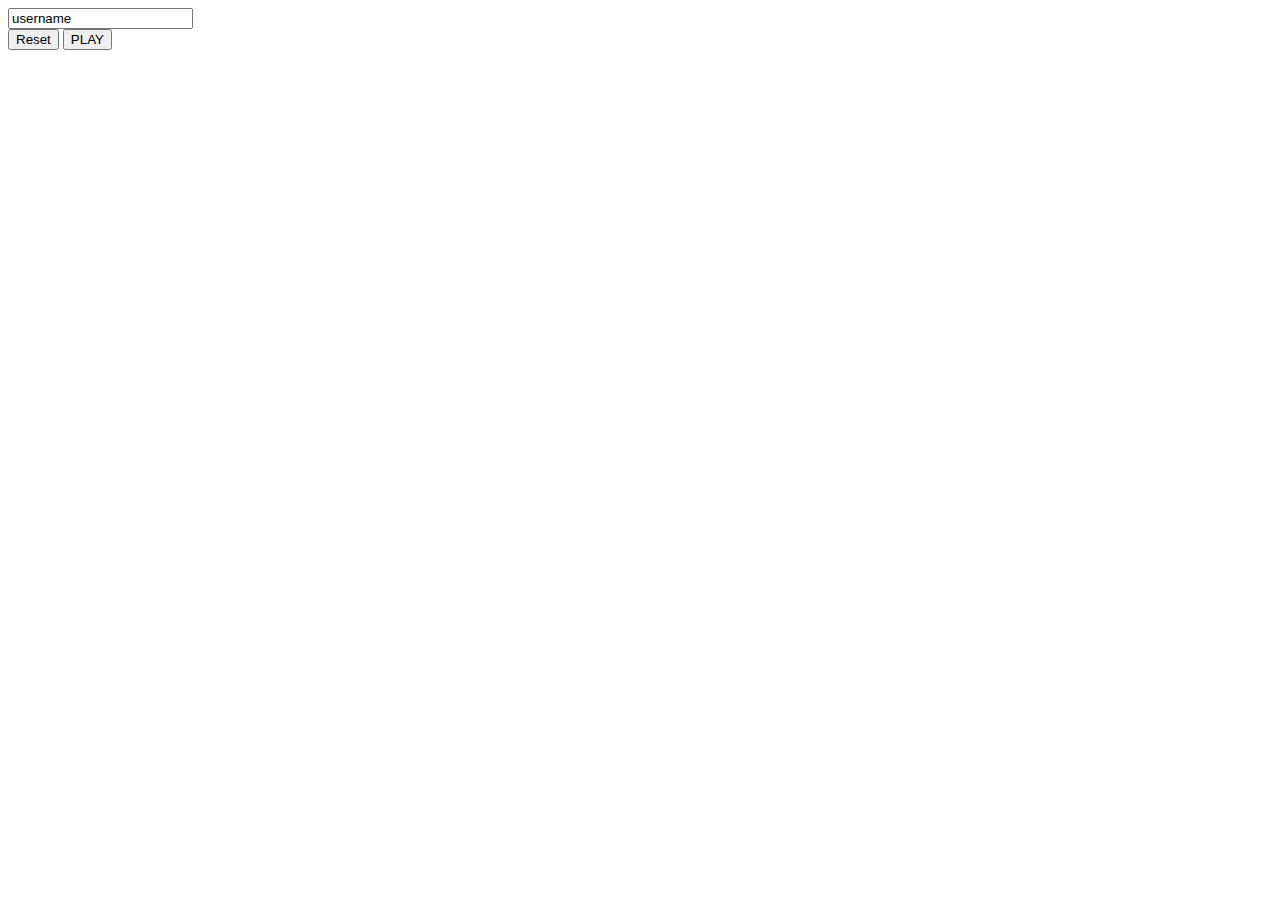
==== index.html @ eeac05e5 "Initial Commit" ====
<!doctype html>

<html lang="en">

<head>
    <meta charset="utf-8">
    <title>GameLoop Example</title>
    <meta name="viewport" content="width=device-width, initial-scale=1">
    <meta name="description" content="HTML5 Index">
    <meta name="author" content="Dawid Jerdonek">

	<meta name="theme-color" content="white" />

    <!--StyleSheet-->
    <link rel="stylesheet" href="./css/style.css">
	<link rel="stylesheet" href="./css/push.css">
    <link href='https://fonts.googleapis.com/css?family=Orbitron' rel='stylesheet' type='text/css'>

	
	<link rel="apple-touch-icon" href="img/icons/152_152.png">
	<meta name="apple-mobile-web-app-capable" content="yes">
	<meta name="apple-mobile-web-app-status-bar-style" content="black">
	<meta name="apple-mobile-web-app-title" content="Path9 PWA (Progressive Web Application)">
  
	<meta name="mobile-web-app-capable" content="yes">
	<meta name="mobile-web-app-status-bar-style" content="black">
	<meta name="mobile-web-app-title" content="Path9 PWA (Progressive Web Application)">
	
	<meta name="msapplication-TileImage" content="img/icons/144_144.png">
	<meta name="msapplication-TileColor" content="#FFFFFF">
	
	<link rel="manifest" href="/manifest.json">
	
	<link rel="shortcut icon" href="icon.ico" type="image/x-icon">
	<link rel="icon" href="icon.ico" type="image/x-icon">
</head>

<body>
			
	<form action="./GameLoop.html" method="GET" target="Game">
	<input type="text" name="gamertag" value="username">
	<br>

	
	<button type="reset">Reset</button>
	<button type="submit">PLAY</button>

	</form>
	
</body>

    <!--JavaScript File-->

</html>
---- css/style.css ----
img{
    width: 100%;
}

/*canvas#game{
	width: 60vw;
}*/
---- css/push.css ----
/* Button */
.button {
    background-color: #000000;
    border: none;
    box-shadow: 0 9px#505050;
    padding: 30px;
    text-align: center;
    font-size: 28px;
}

.button.red:hover {
    background-color: #FF0000;
}
.button.green:hover {
    background-color: #00FF00;
}
.button.blue:hover {
    background-color: #007bff;
}
.button.yellow:hover {
    background-color: #FFFF00;
}

.button:active {
    box-shadow: 0 5px #3D3D3D;
    transform: translateY(5px);
}

.red {
    color: #FF0000;
}
.red:hover {
    color: #000000;
}

.green {
    color: #00FF00;
}
.green:hover {
    color: #000000;
}

.blue {
    color: #007bff;
}
.blue:hover {
    color: #000000;
}

.round {
    border-radius: 50%;
}

/* Slider Switch */
.switch {
  position: relative;
  /* No line-break after the element, so the element can sit next to other elements.*/
  display: inline-block;
  width: 60px;
  height: 34px;
}

.switch input {
  /* This makes the default checkbox disappear */
  opacity: 0;
  width: 0px;
  height: 0px;
}

.toggle {
  position: absolute;
  cursor: pointer;
  top: 0px;
  left: 0px;
  right: 0px;
  bottom: 0px;
  padding: 1px 1px 1px 1px;
  border: 1px solid #C0C0C0;
  height: 34px;
  border-radius: 20px;

  /* WebKit */
  -webkit-transition: 0.5s;
  /* Mozilla */
  -moz-transition: 0.5s;
  /* Opera */
  -o-transition: 0.5s;
  /* Internet Explorer */
  -ms-transition: 0.5s;
  /* CSS3 */
  transition: 0.5s;
}

.toggle:before {
  position: absolute;
  content: "";
  height: 26px;
  width: 26px;
  left: 5px;
  bottom: 5px;
  background-color: #000000;
  border-radius: 20px;

  /* WebKit */
  -webkit-transition: 0.5s;
  /* Mozilla */
  -moz-transition: 0.5s;
  /* Opera */
  -o-transition: 0.5s;
  /* Internet Explorer */
  -ms-transition: 0.5s;
  /* CSS3 */
  transition: 0.5s;

}

input:checked+.toggle {
  background-color: #00FFE4;
}

input:checked+.toggle:before {
  /* WebKit */
  -webkit-transform: translateX(26px);
  /* Mozilla */
  -moz-transform: translateX(26px);
  /* Opera */
  -o-transform: translateX(26px);
  /* Internet Explorer */
  -ms-transform: translateX(26px);
  /* CSS3 */
  transform: translateX(26px);
}

/* Select Styling*/
select {
  width: 200px;
  padding: 5px 5px 5px 5px;
  font-size: 16px;
  border: 1px solid #C0C0C0;
  height: 34px;
  border-radius: 20px;

  /* WebKit */
  -webkit-appearance: none;
  /* Mozilla */
  -moz-appearance: none;
  /* Opera */
  -o-appearance: none;
  /* Internet Explorer */
  -ms-appearance: none;
  /* CSS3 */
  appearance: none;
}
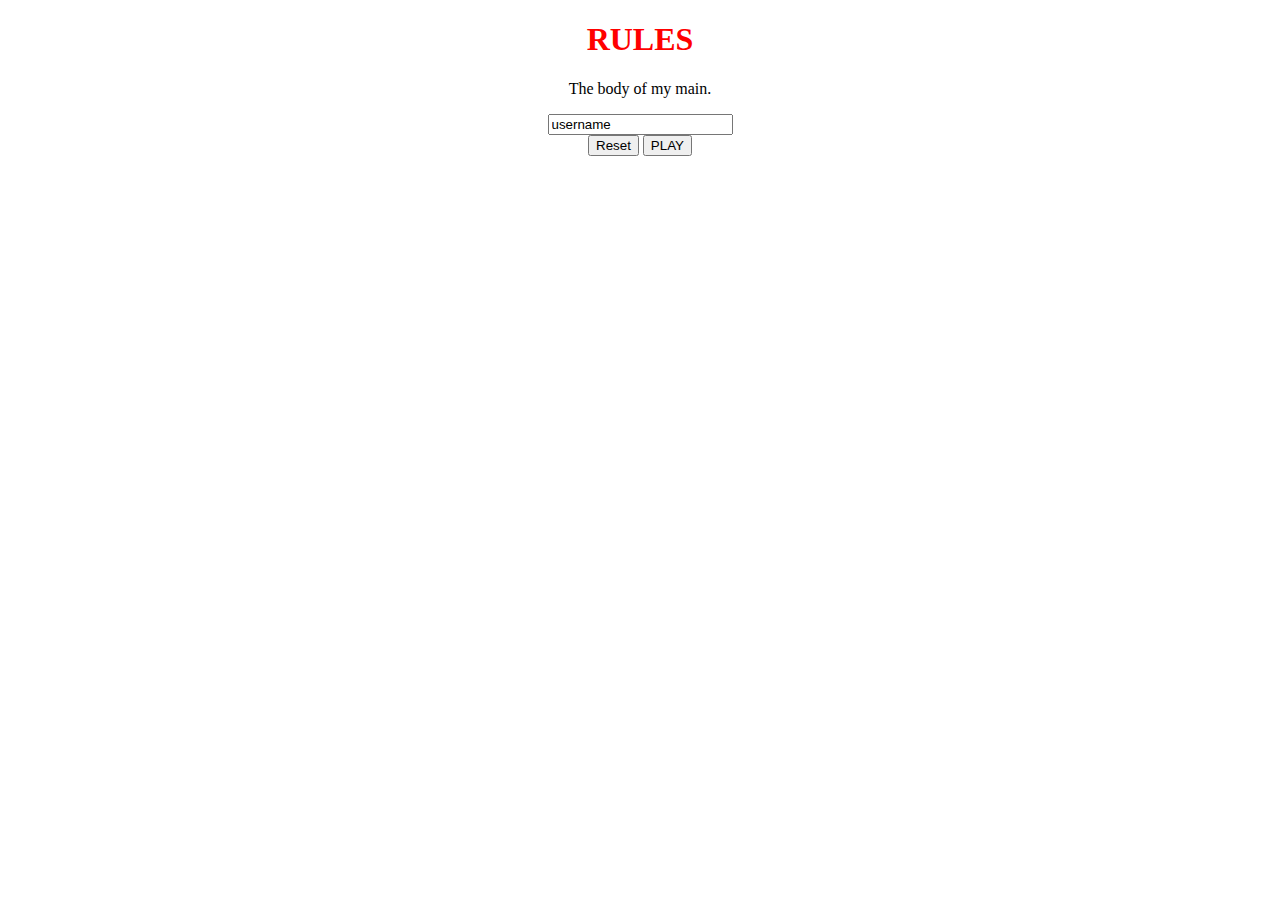
==== commit 8728c3c2: "PWA attempt" ====
--- a/index.html
+++ b/index.html
@@ -4,7 +4,7 @@
 
 <head>
     <meta charset="utf-8">
-    <title>GameLoop Example</title>
+    <title>Welcome</title>
     <meta name="viewport" content="width=device-width, initial-scale=1">
     <meta name="description" content="HTML5 Index">
     <meta name="author" content="Dawid Jerdonek">
@@ -33,22 +33,34 @@
 	
 	<link rel="shortcut icon" href="icon.ico" type="image/x-icon">
 	<link rel="icon" href="icon.ico" type="image/x-icon">
+	
+	<style>
+	h1{
+		color:red;
+	}
+	</style>
 </head>
 
 <body>
+	<center>	
+	<main>
+	<h1> RULES </h1>
+	<p>The body of my main.</p>
+	</main>
+		
 			
-	<form action="./GameLoop.html" method="GET" target="Game">
-	<input type="text" name="gamertag" value="username">
-	<br>
+		<form action="./GameLoop.html" method="GET" target="Game">
+		<input type="text" name="gamertag" value="username">
+		<br>
+	
+		<button type="reset">Reset</button>
+		<button type="submit">PLAY</button>
 
-	
-	<button type="reset">Reset</button>
-	<button type="submit">PLAY</button>
-
-	</form>
-	
+		</form>
+	</center>
 </body>
 
     <!--JavaScript File-->
-
+	<script src="./register.js"></script>
+	
 </html>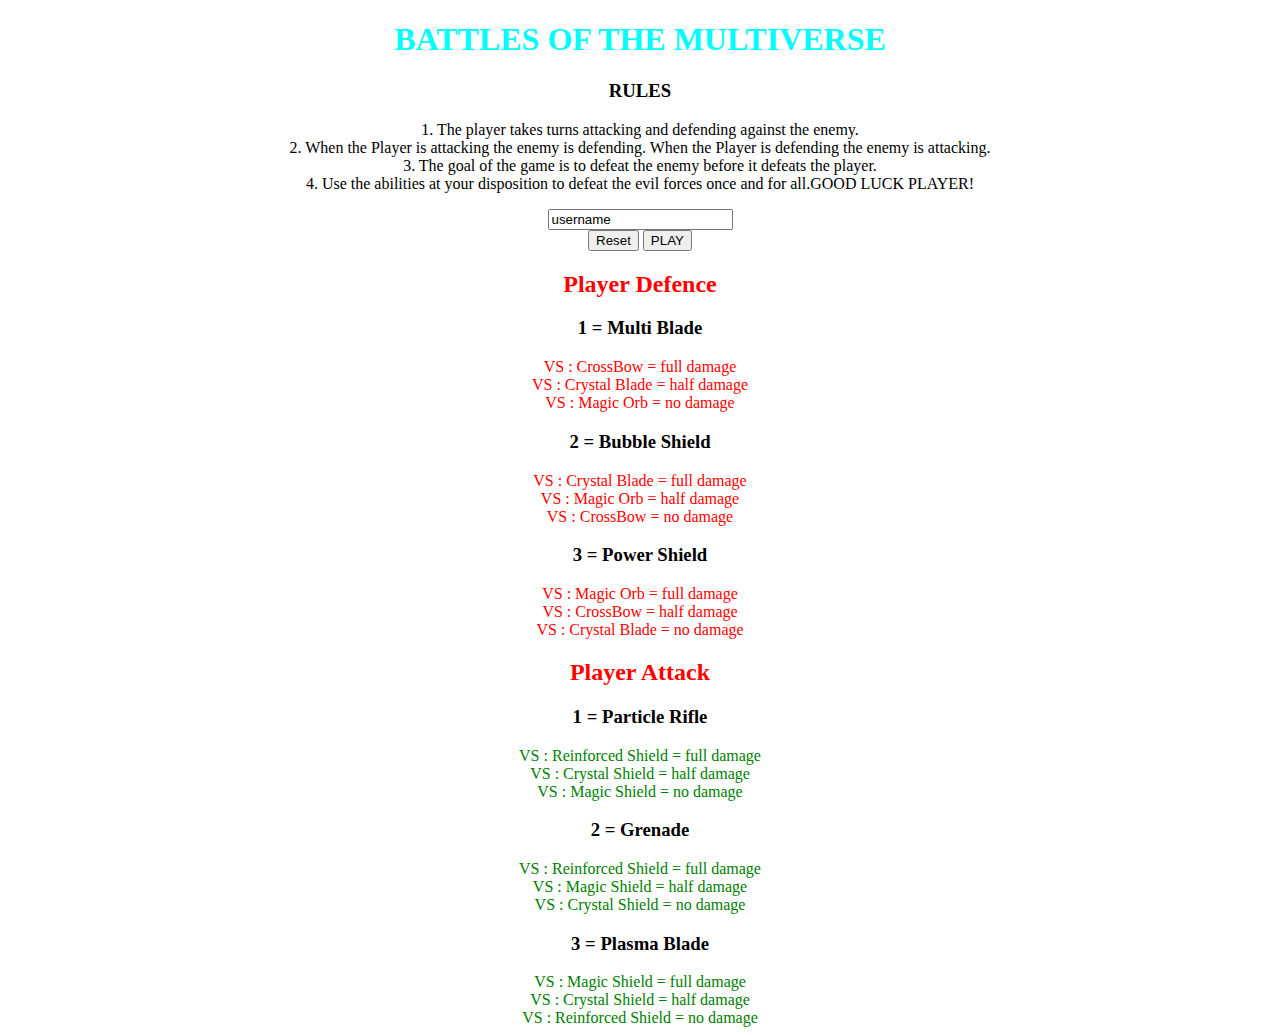
==== commit fed5e1bb: "Updated index page" ====
--- a/index.html
+++ b/index.html
@@ -9,7 +9,7 @@
     <meta name="description" content="HTML5 Index">
     <meta name="author" content="Dawid Jerdonek">
 
-	<meta name="theme-color" content="white" />
+	<meta name="theme-color" content="white" >
 
     <!--StyleSheet-->
     <link rel="stylesheet" href="./css/style.css">
@@ -17,7 +17,7 @@
     <link href='https://fonts.googleapis.com/css?family=Orbitron' rel='stylesheet' type='text/css'>
 
 	
-	<link rel="apple-touch-icon" href="img/icons/152_152.png">
+	<link rel="apple-touch-icon" href="./img/icons/152_152.png">
 	<meta name="apple-mobile-web-app-capable" content="yes">
 	<meta name="apple-mobile-web-app-status-bar-style" content="black">
 	<meta name="apple-mobile-web-app-title" content="Path9 PWA (Progressive Web Application)">
@@ -26,17 +26,26 @@
 	<meta name="mobile-web-app-status-bar-style" content="black">
 	<meta name="mobile-web-app-title" content="Path9 PWA (Progressive Web Application)">
 	
-	<meta name="msapplication-TileImage" content="img/icons/144_144.png">
+	<meta name="msapplication-TileImage" content="./img/icons/144_144.png">
 	<meta name="msapplication-TileColor" content="#FFFFFF">
 	
-	<link rel="manifest" href="/manifest.json">
+	<link rel="manifest" href="./manifest.json">
 	
 	<link rel="shortcut icon" href="icon.ico" type="image/x-icon">
 	<link rel="icon" href="icon.ico" type="image/x-icon">
 	
 	<style>
 	h1{
+		color:cyan;
+	}
+	h2{
 		color:red;
+	}
+	p1{
+		color:red;
+	}
+	p2{
+		color:green;
 	}
 	</style>
 </head>
@@ -44,8 +53,18 @@
 <body>
 	<center>	
 	<main>
-	<h1> RULES </h1>
-	<p>The body of my main.</p>
+	<h1> BATTLES OF THE MULTIVERSE </h1>
+	<h3> RULES </h3>
+		<p>
+		1. The player takes turns attacking and defending against the enemy.
+		<br>
+		2. When the Player is attacking the enemy is defending. When the Player is defending the enemy is attacking.
+		<br>
+		3. The goal of the game is to defeat the enemy before it defeats the player.
+		<br>
+		4. Use the abilities at your disposition to defeat the evil forces once and for all.GOOD LUCK PLAYER!
+		</p>
+	
 	</main>
 		
 			
@@ -57,6 +76,67 @@
 		<button type="submit">PLAY</button>
 
 		</form>
+		
+	<div>
+	<h2> Player Defence </h2>
+	
+	<h3>1 = Multi Blade </h3>
+	<p1>
+	VS : CrossBow = full damage
+	<br>
+	VS : Crystal Blade = half damage
+	<br>
+	VS : Magic Orb = no damage
+	</p1>
+	
+	<h3>2 = Bubble Shield  </h3>
+	<p1>
+	VS : Crystal Blade = full damage
+	<br>
+	VS : Magic Orb = half damage
+	<br>
+	VS : CrossBow = no damage
+	</p1>
+	
+	<h3>3 = Power Shield  </h3>
+	<p1>
+	VS : Magic Orb = full damage
+	<br>
+	VS : CrossBow = half damage
+	<br>
+	VS : Crystal Blade = no damage
+	</p1>
+	
+	<h2> Player Attack </h2>
+	
+	<h3>1 = Particle Rifle </h3>
+	<p2>
+	VS : Reinforced Shield = full damage
+	<br>
+	VS : Crystal Shield = half damage
+	<br>
+	VS : Magic Shield = no damage
+	</p2>
+	
+	<h3>2 = Grenade  </h3>
+	<p2>
+	VS : Reinforced Shield = full damage
+	<br>
+	VS : Magic Shield = half damage
+	<br>
+	VS : Crystal Shield = no damage
+	</p2>
+	
+	<h3>3 = Plasma Blade  </h3>
+	<p2>
+	VS : Magic Shield = full damage
+	<br>
+	VS : Crystal Shield = half damage
+	<br>
+	VS : Reinforced Shield = no damage
+	</p2>
+	
+	</div>
 	</center>
 </body>
 
--- a/css/style.css
+++ b/css/style.css
@@ -1,7 +1,15 @@
 img{
     width: 100%;
+	
 }
 
-/*canvas#game{
+canvas#game{
+
 	width: 60vw;
-}*/+	left: 5%;
+	margin-left: auto;
+	margin-right: auto;
+}
+
+
+
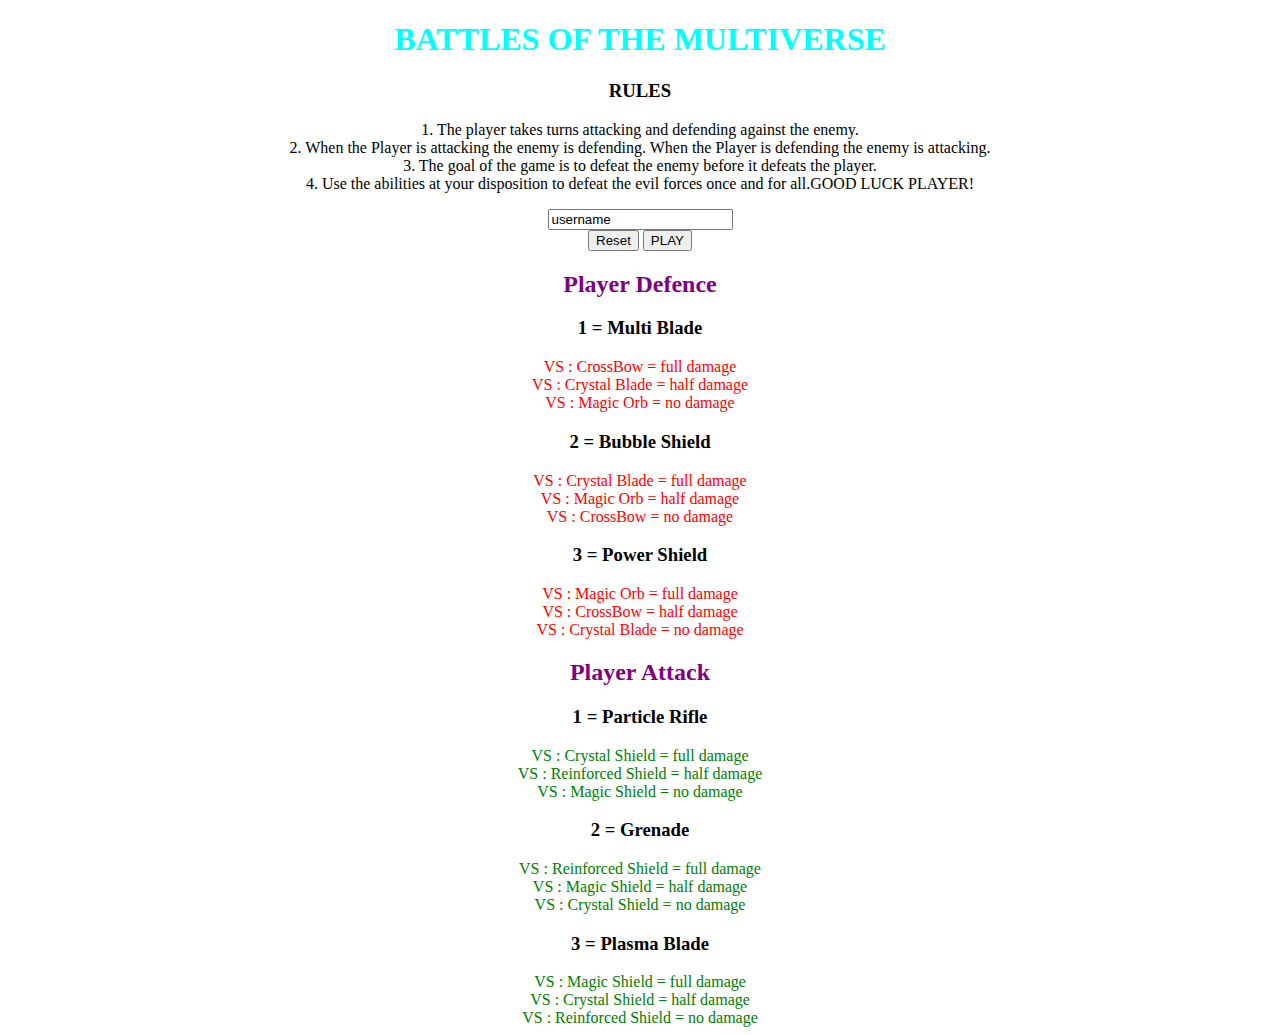
==== commit 84b27d98: "Added music and weapon mini icons. Updated index page with rules instrucions and battle counters@ sd" ====
--- a/index.html
+++ b/index.html
@@ -39,7 +39,7 @@
 		color:cyan;
 	}
 	h2{
-		color:red;
+		color:purple;
 	}
 	p1{
 		color:red;
@@ -111,9 +111,9 @@
 	
 	<h3>1 = Particle Rifle </h3>
 	<p2>
-	VS : Reinforced Shield = full damage
+	VS : Crystal Shield = full damage
 	<br>
-	VS : Crystal Shield = half damage
+	VS : Reinforced Shield = half damage
 	<br>
 	VS : Magic Shield = no damage
 	</p2>
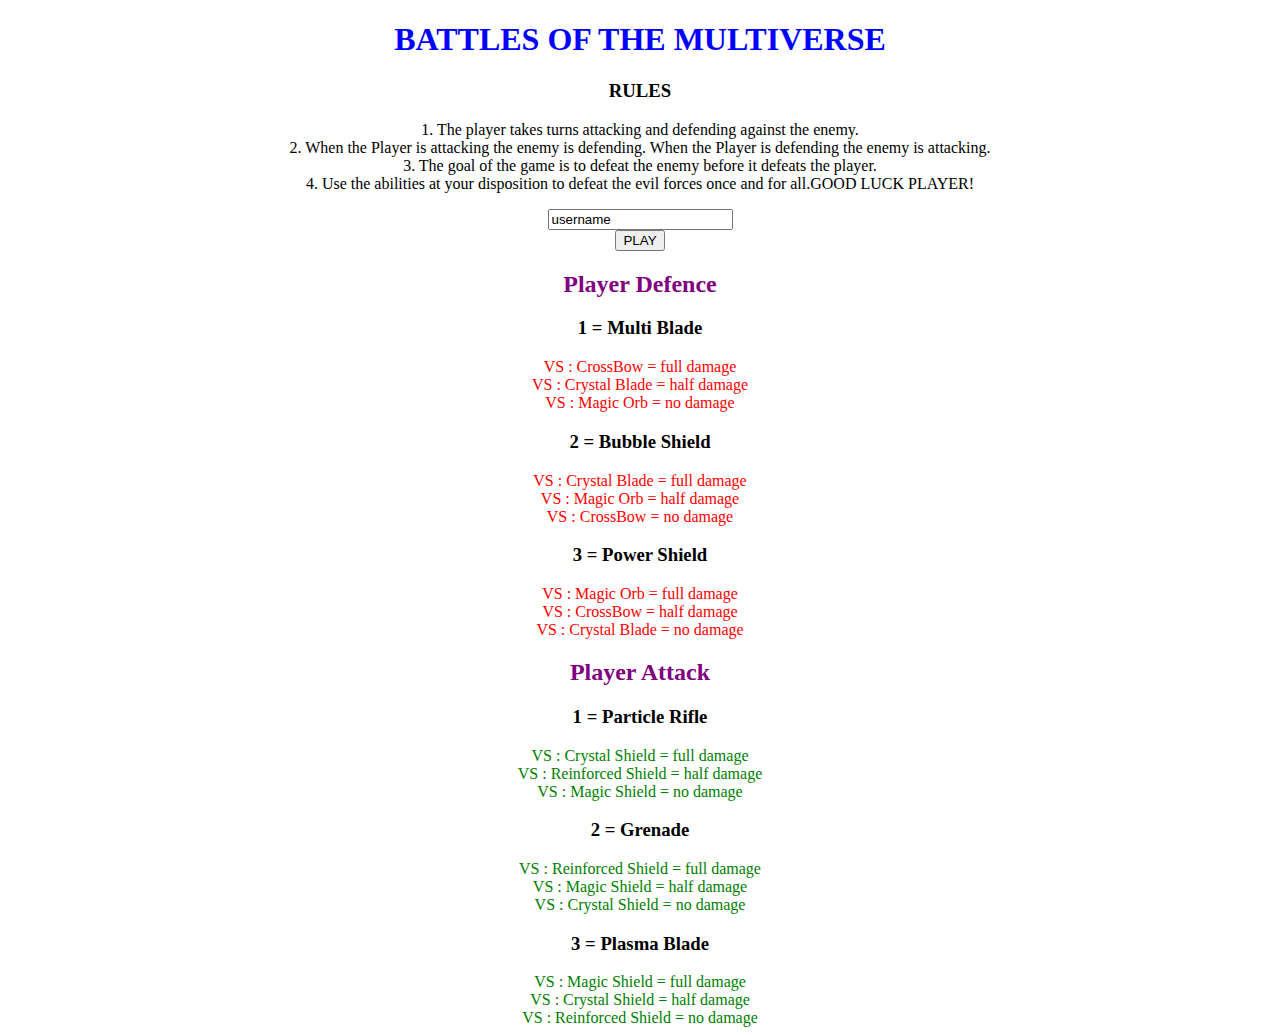
==== commit 055e476a: "Completed game + Refactoring" ====
--- a/index.html
+++ b/index.html
@@ -36,7 +36,7 @@
 	
 	<style>
 	h1{
-		color:cyan;
+		color:blue;
 	}
 	h2{
 		color:purple;
@@ -72,7 +72,6 @@
 		<input type="text" name="gamertag" value="username">
 		<br>
 	
-		<button type="reset">Reset</button>
 		<button type="submit">PLAY</button>
 
 		</form>
